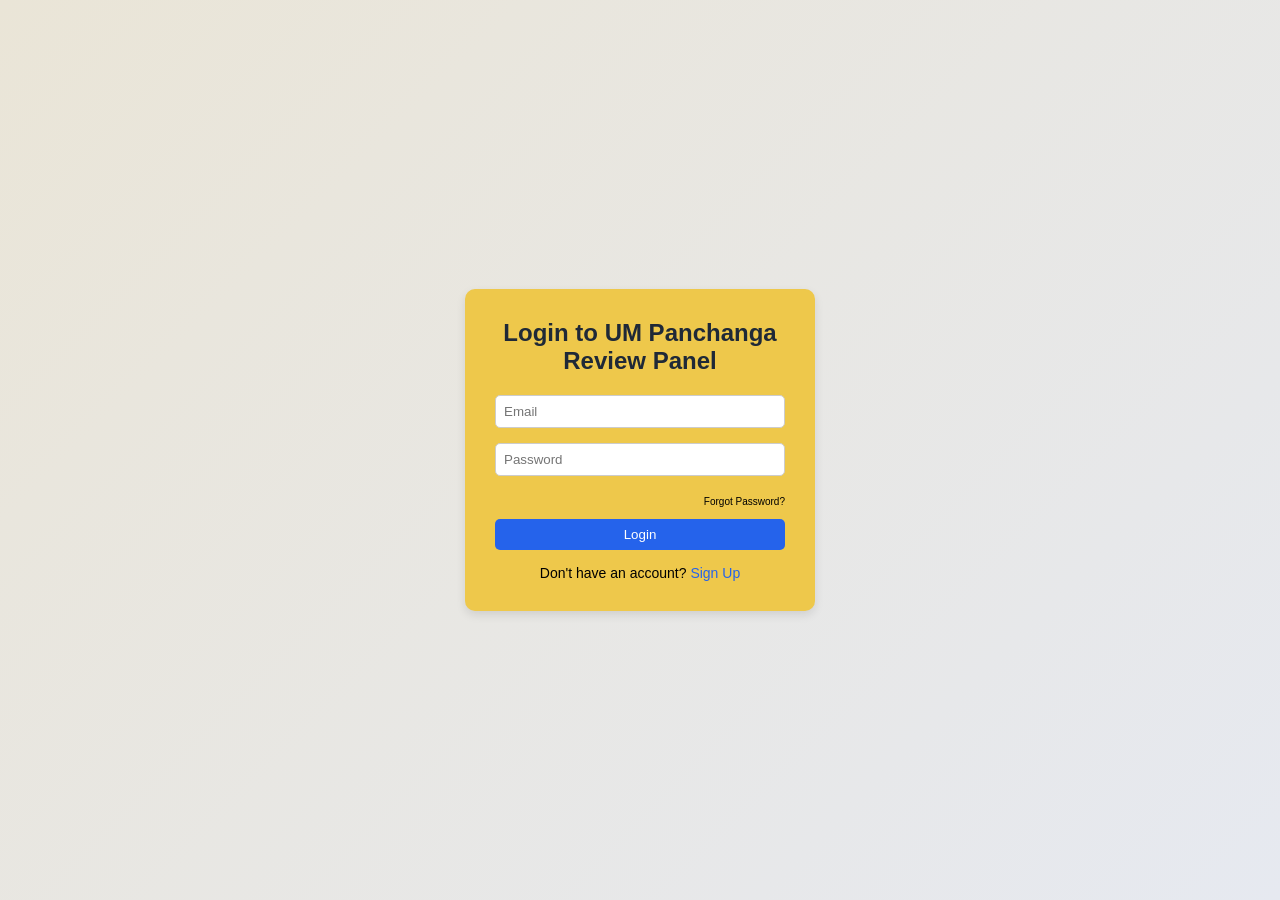
==== index.html @ 4607b450 "Rename review_page.html to index.html" ====
<!DOCTYPE html>
<html lang="en">
<head>
    <meta charset="UTF-8">
    <title>UM Panchanga Review Panel</title>
    <link rel="stylesheet" href="css/style.css">
</head>

<body>

<header class="header" style="display:flex; justify-content:space-between; align-items:center; padding: 0 20px;">
    <span>UM Panchanga Review Panel</span>
    <button onclick="logoutUser()" style="background:#e53935; color:#fff; border:none; padding:8px 16px; border-radius:6px; cursor:pointer; font-size:14px; font-weight:600;">Logout</button>
</header>

<main class="container">

    <section class="card">
        <h3>Filter & Generate Data</h3>

        <div class="form-grid">

            <div class="form-group">
                <label for="language">Language</label>
                <select id="language">
                    <option value="">-- Select --</option>
                    <option>English</option>
                    <option>Tamil</option>
                    <option>Telugu</option>
                    <option>Kannada</option>
                    <option>Sanskrit</option>
                    <option>Marathi</option>
                </select>
            </div>

            <div class="form-group">
                <label for="fromDate">From Date</label>
                <input type="date" id="fromDate">
            </div>

            <div class="form-group">
                <label for="toDate">To Date (Optional)</label>
                <input type="date" id="toDate">
            </div>

            <div class="form-group">
                <label for="rows">Total Rows</label>
                <input type="number" id="rows" readonly>
            </div>

        </div>

        <div class="form-actions">
            <button class="btn btn-primary" onclick="generateRows()">Generate</button>
            <button class="btn btn-danger" onclick="resetAll()">Reset</button>
        </div>

    </section>

    <section class="card">
        <h3>Panchanga Data Entry</h3>

        <div class="table-container">
            <table id="dataTable">

                <thead>
                    <tr>
                        <th>Select</th>
                        <th>Date</th>
                        <th>Month</th>
                        <th>Year</th>
                        <th>Samvatsara</th>
                        <th>Ayana</th>
                        <th>Rutu</th>
                        <th>Masa</th>
                        <th>Masa Niyamaka</th>
                        <th>Paksha</th>
                        <th>Thithi</th>
                        <th>Calendar Mark</th>
                        <th>Vasara</th>
                        <th>Nakshatra</th>
                        <th>Yoga</th>
                        <th>Karana</th>
                        <th>Sunrise</th>
                        <th>Sunset</th>
                        <th>Shradha Tithi</th>
                        <th>Today's Special</th>
                    </tr>
                </thead>

                <tbody></tbody>

            </table>
        </div>

        <br>
    <div>

        <button class="btn btn-success" onclick="submitData()">Submit</button>
        <button class="btn btn-primary" onclick="clearSelectedRows()">Clear</button>
        <button class="btn btn-danger" onclick="deleteSelectedRows()">Delete</button>
    </div>

    </section>

</main>

<script>
    
    if (localStorage.getItem("isLoggedIn") !== "true") {
        window.location.replace("pages/login.html");
    }

    
    history.pushState(null, "", window.location.href);

    window.addEventListener("popstate", function () {
        
        history.pushState(null, "", window.location.href);
    });

    function logoutUser() {
        localStorage.removeItem("isLoggedIn");
        
        window.location.replace("pages/login.html");
    }
</script>
<script src="js/config.js"></script>
<script src="js/app.js"></script>
<script src="js/panchanga.js"></script>
<script src="js/submit.js"></script>
<script src="js/utils.js"></script>

</body>
</html>
---- css/style.css ----
* {
    margin: 0;
    padding: 0;
    box-sizing: border-box;
}

body {
    font-family: 'Segoe UI', sans-serif;
    background: #f3f2ef00;
}

/* .header {
    background: #e97211;
    color: white;
    padding: 18px 40px;
    font-size: 20px;
} */
/* .header {
    background: #e86f0c;
    color: #ffffff;
    padding: 20px 40px;
    font-size: 22px;
    font-weight: 700;   
    letter-spacing: 0.5px;
} */
.header {
    background: #e86f0c;
    color: #ffffff;
    padding: 20px 40px;
    font-size: 20px;
    font-weight: 700;
    box-shadow: 0 2px 6px rgba(0,0,0,0.1);
}

.container {
    padding: 30px;
}

.card {
    background: rgb(238, 200, 75);
    padding: 20px;
    border-radius: 10px;
    margin-bottom: 20px;
}

.form-grid {
    display: grid;
    grid-template-columns: repeat(4, 1fr);
    gap: 15px;
}

.form-group {
    display: flex;
    flex-direction: column;
}

input, select {
    padding: 8px;
    border: 1px solid #ccc;
    border-radius: 5px;
}

.form-actions {
    margin-top: 15px;
    display: flex;
    gap: 10px;
}

button {
    padding: 8px 12px;
    border: none;
    border-radius: 5px;
    cursor: pointer;
}

.btn-primary { background: #2563eb; color: white; }
.btn-success { background: #16a34a; color: white; }
.btn-danger { background: #dc2626; color: white; }

.table-container {
    overflow-x: auto;
}

table {
    width: 100%;
    min-width: 1500px;
    border-collapse: collapse;
}

th {
    background: #e97211;
    color: white;
    padding: 8px;
}

td {
    padding: 6px;
    border-bottom: 1px solid #ddd;
}

td input, td select {
    width: 100%;
}

tr.invalid {
    background: #ffe4e4;
}
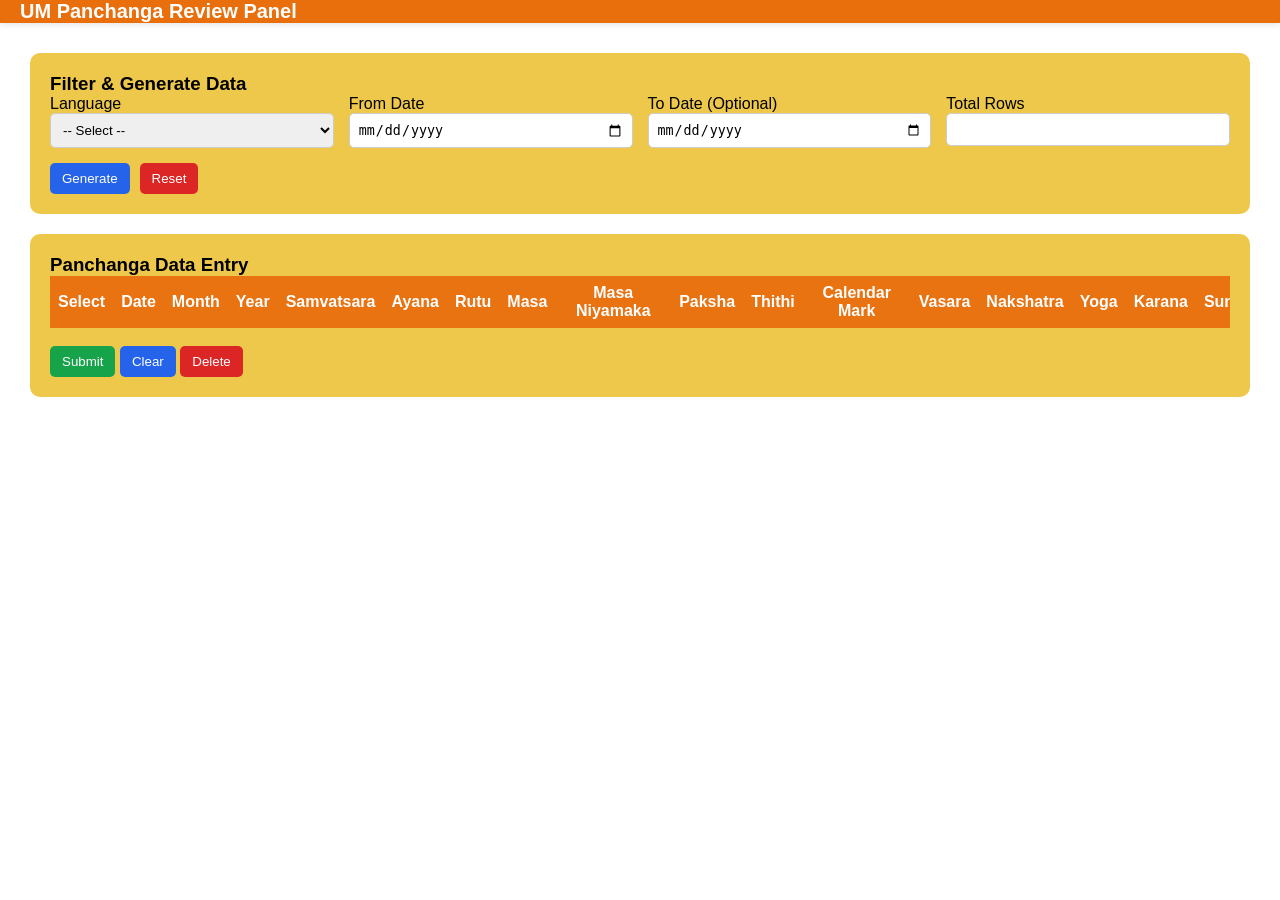
==== commit f29118d3: "Added gitignore and cleaned project" ====
--- a/index.html
+++ b/index.html
@@ -10,7 +10,7 @@
 
 <header class="header" style="display:flex; justify-content:space-between; align-items:center; padding: 0 20px;">
     <span>UM Panchanga Review Panel</span>
-    <button onclick="logoutUser()" style="background:#e53935; color:#fff; border:none; padding:8px 16px; border-radius:6px; cursor:pointer; font-size:14px; font-weight:600;">Logout</button>
+    <!-- <button onclick="logoutUser()" style="background:#e53935; color:#fff; border:none; padding:8px 16px; border-radius:6px; cursor:pointer; font-size:14px; font-weight:600;">Logout</button> -->
 </header>
 
 <main class="container">
@@ -105,27 +105,24 @@
 
 </main>
 
+<script src="js/config.js"></script>
 <script>
-    
-    if (localStorage.getItem("isLoggedIn") !== "true") {
-        window.location.replace("pages/login.html");
-    }
-
-    
-    history.pushState(null, "", window.location.href);
-
-    window.addEventListener("popstate", function () {
+    // Hardcoded AWS Backend Configuration
+    // To change the backend, update these values or pass them as URL parameters: ?endpoint=...&port=...
+    (function() {
+        const urlParams = new URLSearchParams(window.location.search);
+        const endpoint = urlParams.get('endpoint') || "127.0.0.1"; // DEFAULT: Replace with your AWS IP
+        const port = urlParams.get('port') || "5000";
         
-        history.pushState(null, "", window.location.href);
-    });
-
-    function logoutUser() {
-        localStorage.removeItem("isLoggedIn");
+        const protocol = window.location.protocol === "https:" ? "https" : "http";
+        const backendUrl = `${protocol}://${endpoint}:${port}`;
         
-        window.location.replace("pages/login.html");
-    }
+        if (window.setApiBase) {
+            window.setApiBase(backendUrl);
+            console.log("Backend initialized to:", backendUrl);
+        }
+    })();
 </script>
-<script src="js/config.js"></script>
 <script src="js/app.js"></script>
 <script src="js/panchanga.js"></script>
 <script src="js/submit.js"></script>
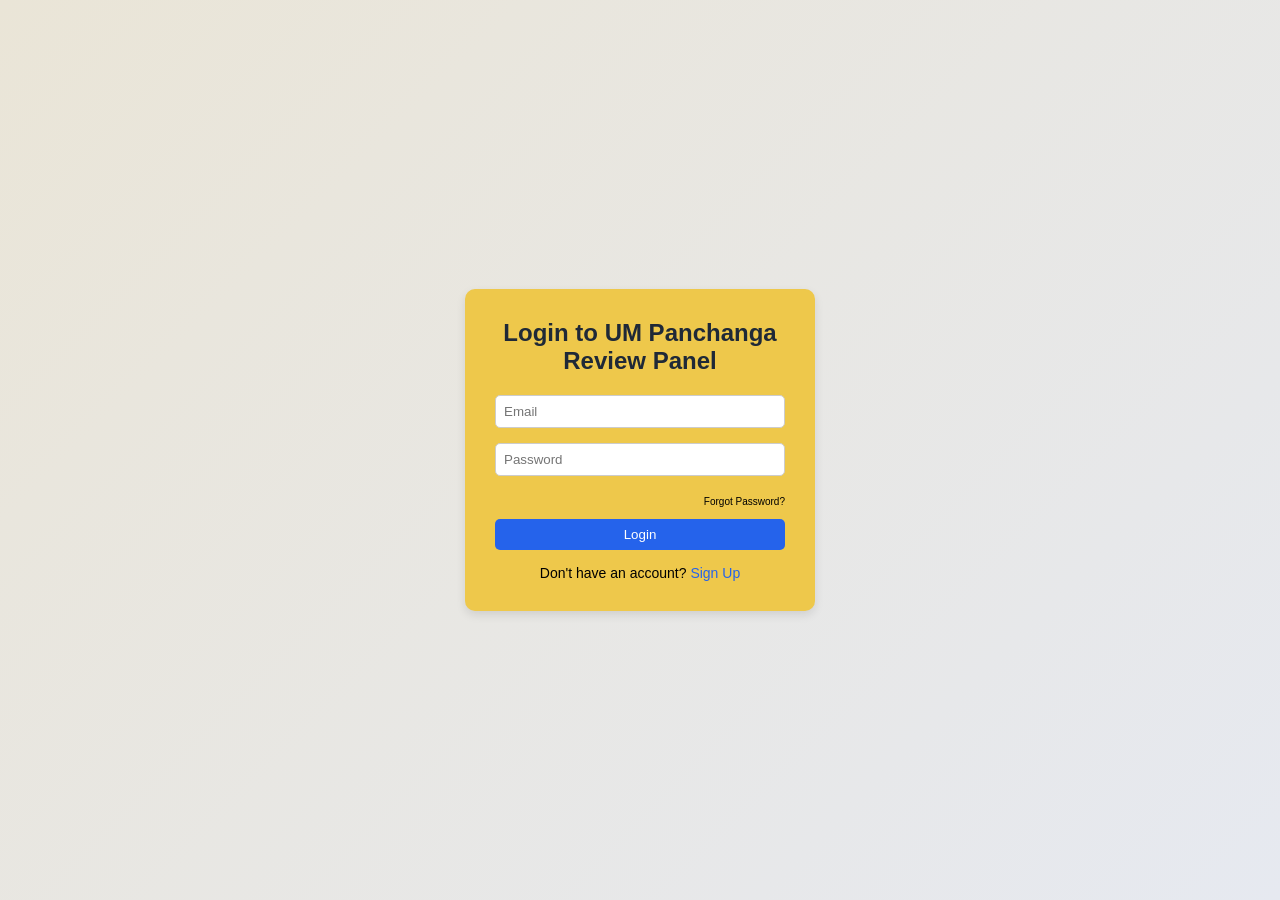
==== commit 8346aa32: "Fix Render deployment and backed initialization" ====
--- a/index.html
+++ b/index.html
@@ -10,7 +10,7 @@
 
 <header class="header" style="display:flex; justify-content:space-between; align-items:center; padding: 0 20px;">
     <span>UM Panchanga Review Panel</span>
-    <!-- <button onclick="logoutUser()" style="background:#e53935; color:#fff; border:none; padding:8px 16px; border-radius:6px; cursor:pointer; font-size:14px; font-weight:600;">Logout</button> -->
+    <button onclick="logoutUser()" style="background:#e53935; color:#fff; border:none; padding:8px 16px; border-radius:6px; cursor:pointer; font-size:14px; font-weight:600;">Logout</button>
 </header>
 
 <main class="container">
@@ -107,22 +107,20 @@
 
 <script src="js/config.js"></script>
 <script>
-    // Hardcoded AWS Backend Configuration
-    // To change the backend, update these values or pass them as URL parameters: ?endpoint=...&port=...
+    // Authentication Guard
     (function() {
-        const urlParams = new URLSearchParams(window.location.search);
-        const endpoint = urlParams.get('endpoint') || "127.0.0.1"; // DEFAULT: Replace with your AWS IP
-        const port = urlParams.get('port') || "5000";
-        
-        const protocol = window.location.protocol === "https:" ? "https" : "http";
-        const backendUrl = `${protocol}://${endpoint}:${port}`;
-        
-        if (window.setApiBase) {
-            window.setApiBase(backendUrl);
-            console.log("Backend initialized to:", backendUrl);
+        if (localStorage.getItem("isLoggedIn") !== "true") {
+            window.location.replace("pages/login.html");
         }
     })();
+
+    function logoutUser() {
+        localStorage.removeItem("isLoggedIn");
+        localStorage.removeItem("authToken");
+        window.location.replace("pages/login.html");
+    }
 </script>
+<!-- The config.js script handles Dynamic Backend URL detection. No hardcoded overrides needed. -->
 <script src="js/app.js"></script>
 <script src="js/panchanga.js"></script>
 <script src="js/submit.js"></script>
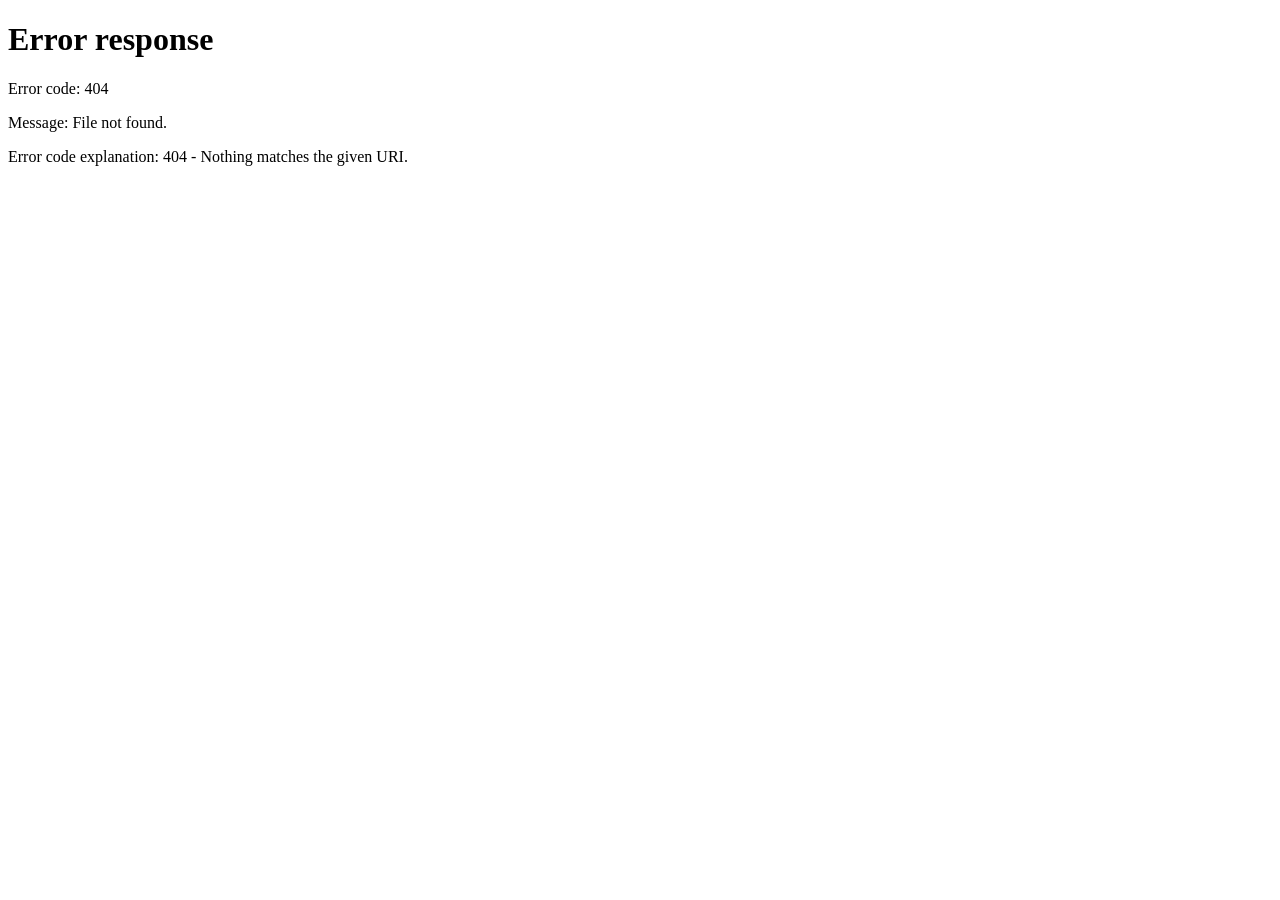
==== commit 1d1b1cc6: "Fix final redirects and clean routes" ====
--- a/index.html
+++ b/index.html
@@ -110,14 +110,14 @@
     // Authentication Guard
     (function() {
         if (localStorage.getItem("isLoggedIn") !== "true") {
-            window.location.replace("pages/login.html");
+            window.location.replace("/login");
         }
     })();
 
     function logoutUser() {
         localStorage.removeItem("isLoggedIn");
         localStorage.removeItem("authToken");
-        window.location.replace("pages/login.html");
+        window.location.replace("/login");
     }
 </script>
 <!-- The config.js script handles Dynamic Backend URL detection. No hardcoded overrides needed. -->
